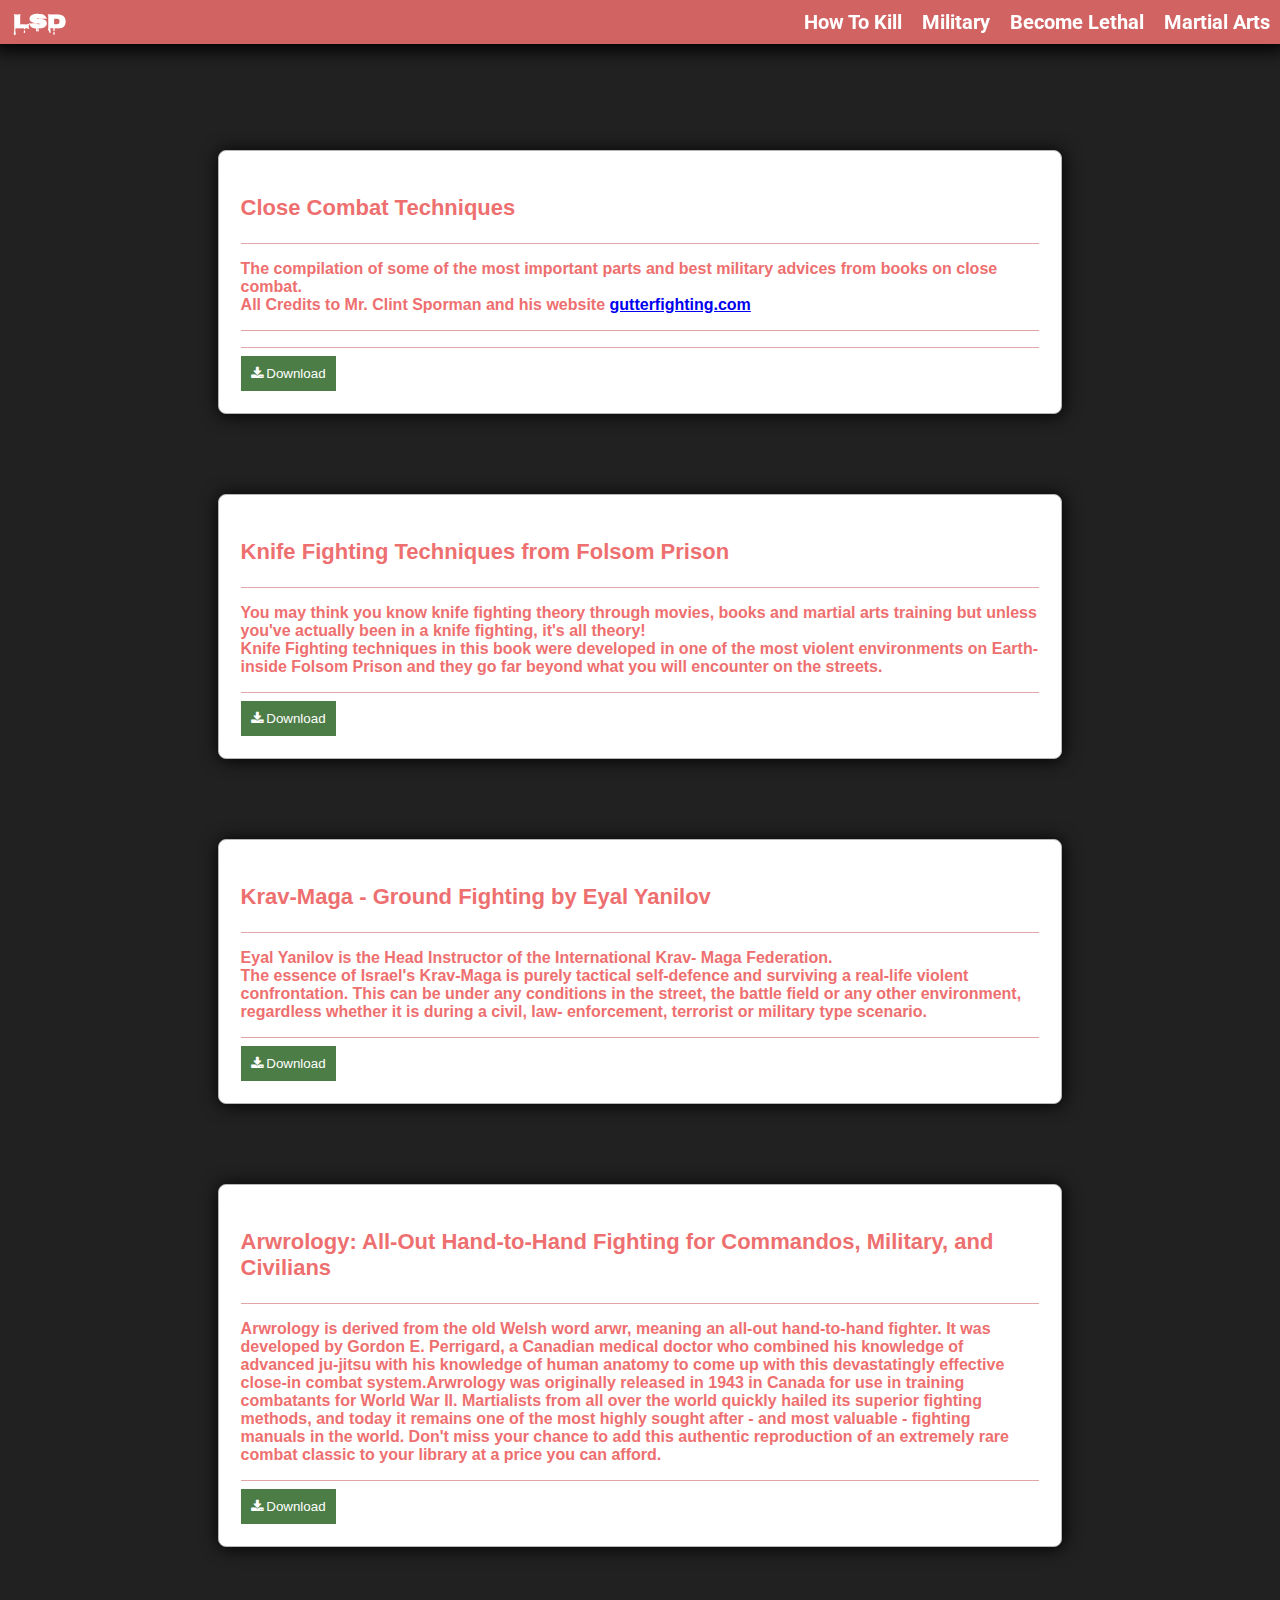
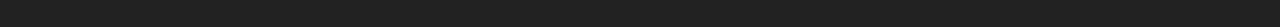
==== content/reslethal.html @ 444b8784 "Updated! Responsive Website is Ready!" ====
<!DOCTYPE html>
<html lang="en" dir="ltr">
  <head>
    <meta name="viewport" content="width=device-width, initial-scale=1">
    <meta charset="utf-8">
    <title>LETHAL DEFENSE</title>
    <meta name="description" content="Collection of ebooks that will provide your body a lethal and offensive shield.">
    <link href="https://fonts.googleapis.com/css?family=Oswald|Roboto:100|Teko&display=swap" rel="stylesheet">
    <link href="https://fonts.googleapis.com/css?family=Libre+Barcode+128+Text|Nosifer&display=swap" rel="stylesheet">
    <link rel="stylesheet" href="contentmaster.css">
    <link rel="stylesheet" href="https://cdnjs.cloudflare.com/ajax/libs/font-awesome/4.7.0/css/font-awesome.min.css">
    <script src="../mobi.js">
    </script>
  </head>
  <body>

    <div class="navbar">
      <a id="lsd" href="/index.html">LSD</a>
      <a href="resmartial.html">Martial Arts</a>
      <a href="reslethal.html">Become Lethal</a>
      <a href="resmilitary.html">Military</a>
      <a href="reskill.html">How To Kill</a>
      <a id="mbtn" href="JavaScript:Void(0);" onclick="openNav()">&#9776</a>
      <a href="JavaScript:Void(0)" id="xbtn" onclick="closeNav()">&times;</a>
    </div>
    <div id="overnav" class="overnav">

      <div class="overcontent">

        <a href="reskill.html">How To Kill</a>
        <a href="resmartial.html">Martial Arts</a>
        <a href="reslethal.html">Become Lethal</a>
        <a href="resmilitary.html">Military</a>
      </div>
    </div>
    <div class="books">
      <div class="box">
        <h3>Close Combat Techniques</h3>
        <hr>
        <p>The compilation of some of the most important parts and best military advices from books on close combat.<br>All Credits to Mr. Clint Sporman and his website <b><a href="http://www.gutterfighting.org/" target="_blank" id="gutter" >gutterfighting.com</a><hr> </p>
        <hr>
        <div class="dbtn">
          <a href="closecombat.pdf"> <button><i class="fa fa-download"></i> Download</button> </a>
        </div>
      </div>
      <div class="box">
        <h3>Knife Fighting Techniques from Folsom Prison </h3>
        <hr>
        <p>You may think you know knife fighting theory through movies, books and martial arts training but unless you've actually been in a knife fighting, it's all theory! <br> Knife Fighting techniques in this book were developed in one of the most violent environments on Earth-inside Folsom Prison and they go far beyond what you will encounter on the streets.</p>
        <hr>
        <div class="dbtn">
          <a href="knife.pdf"> <button><i class="fa fa-download"></i> Download</button> </a>
        </div>
      </div>
      <div class="box">
        <h3>Krav-Maga - Ground Fighting by Eyal Yanilov</h3>
        <hr>
        <p>Eyal Yanilov is the Head Instructor of the International Krav-
Maga Federation. <br> The essence of Israel's Krav-Maga is purely tactical self-defence
and surviving a real-life violent confrontation. This can be
under any conditions in the street, the battle field or any other
environment, regardless whether it is during a civil, law-
enforcement, terrorist or military type scenario.</p>
        <hr>
        <div class="dbtn">
          <a href="kravmaga.pdf"> <button><i class="fa fa-download"></i> Download</button> </a>
        </div>
      </div>
      <div class="box">
        <h3>Arwrology: All-Out Hand-to-Hand Fighting for Commandos, Military, and Civilians</h3>
        <hr>
        <p>Arwrology is derived from the old Welsh word arwr, meaning an all-out hand-to-hand fighter. It was developed by Gordon E. Perrigard, a Canadian medical doctor who combined his knowledge of advanced ju-jitsu with his knowledge of human anatomy to come up with this devastatingly effective close-in combat system.Arwrology was originally released in 1943 in Canada for use in training combatants for World War II. Martialists from all over the world quickly hailed its superior fighting methods, and today it remains one of the most highly sought after - and most valuable - fighting manuals in the world. Don't miss your chance to add this authentic reproduction of an extremely rare combat classic to your library at a price you can afford.</p>
        <hr>
        <div class="dbtn">
          <a href="arwrology.pdf"> <button><i class="fa fa-download"></i> Download</button> </a>
        </div>
      </div>
    </div>
</body>
</html>
---- content/contentmaster.css ----
body{
  margin: 0;
  background-color: #212121;
}
.overnav{
  width: 100%;
  height: 0;
  overflow-x: hidden;
  z-index: 1;
  position: fixed;
  top: 56px;
  background-color: rgba(171, 65, 65);
  transition: 0.5s;
}

.overcontent{
  text-align: center;
  position: relative;
  top: 25%;
  left: 0;
  width: 100%;
}
.overnav a{
  display: block;
  text-decoration: none;
  color: white;
  font-family: Oswald;
  font-size: 30px;
  padding: 10px;
  margin-bottom: 23px;

}
.overnav a:hover:not(#xbtn){
  color: white;
  transition: 0.3s;
  background: rgba(0, 0, 0, 0.84);
}
.navbar{
  background-color: rgb(210, 99, 99);
  top: 0;
  position: fixed;
  width: 100%;
  overflow: hidden;
  box-shadow: 0px 0px 18px 6px black;
}
#lsd{
  float: left;
  font-family: Nosifer;
  padding: 0;
  padding-left: 1%;
  padding-top: 0.5%;
}
#mbtn{
  font-family: sans-serif;
  font-size: 30px;
  display: none;
}
.navbar a{
  font-family: Roboto;
  font-weight: bolder;
  float: right;
  font-size: 20px;
  color: white;
  padding: 10px;
  text-decoration: none;

}
#xbtn{
  font-family: sans-serif;
  font-size: 30px;
  display: none;
}
.navbar a:hover:not(#lsd){
  background-color: rgb(223, 124, 124);
}

@media screen and (max-width: 600px) {
  #mbtn{
    display: block;
    transition: 0.3s;
  }
  .navbar a{
    display: none;

      transition: 0.3s;
  }
  #lsd{
    transition: 0.3;
    display: block;
    padding-top: 2%;
    padding-left: 2%;
    float: left;
  }
}
.books{
  margin-top: 150px;
  margin-bottom: 20px;
}
.dbtn button{
  padding: 10px;
  background-color: rgb(77, 125, 71);
  border: none;
  color: white;
  cursor: pointer;
}
.dbtn button:hover{
  background-color: rgb(116, 180, 108);
}
@media screen and (max-width: 600px) {
  .box{
    margin-left: 2%;
    margin-right: 2%;
    padding: 22px;
    border-radius: 8px 8px;
    background-color: white;
    transition: 0.5s;
    border-style: solid;
    border-color: rgb(182, 182, 182);
    border-width: 1px;
    font-weight: bold;
    box-shadow: 1px 1px 18px black;
    float: left;
    margin-bottom: 80px;
  }
  .box hr{
    height: 1px;
    border: none;
    background-color: #e0a6a6;
    width: 100%;

  }
  .box h3{
    font-size: 22px;
    font-family: sans-serif;
    color: #ee6f6f;
  }
  .box p{
    font-family: sans-serif;
    color: #ee6f6f;
  }
  .dbtn{

  }
}
@media screen and (min-width: 600px) {
  .box{
    margin-left: 17%;
    margin-right: 17%;
    padding: 22px;
    border-radius: 8px 8px;
    background-color: white;
    transition: 0.5s;
    border-style: solid;
    border-color: rgb(182, 182, 182);
    border-width: 1px;
    font-weight: bold;
    box-shadow: 1px 1px 18px black;
    float: left;
    margin-bottom: 80px;

  }
  .box hr{
    height: 1px;
    border: none;
    background-color: #e0a6a6;
    width: 100%;

  }
  .box h3{
    font-size: 22px;
    font-family: sans-serif;
    color: #ee6f6f;
  }
  .box p{
    font-family: sans-serif;
    color: #ee6f6f;
  }
}
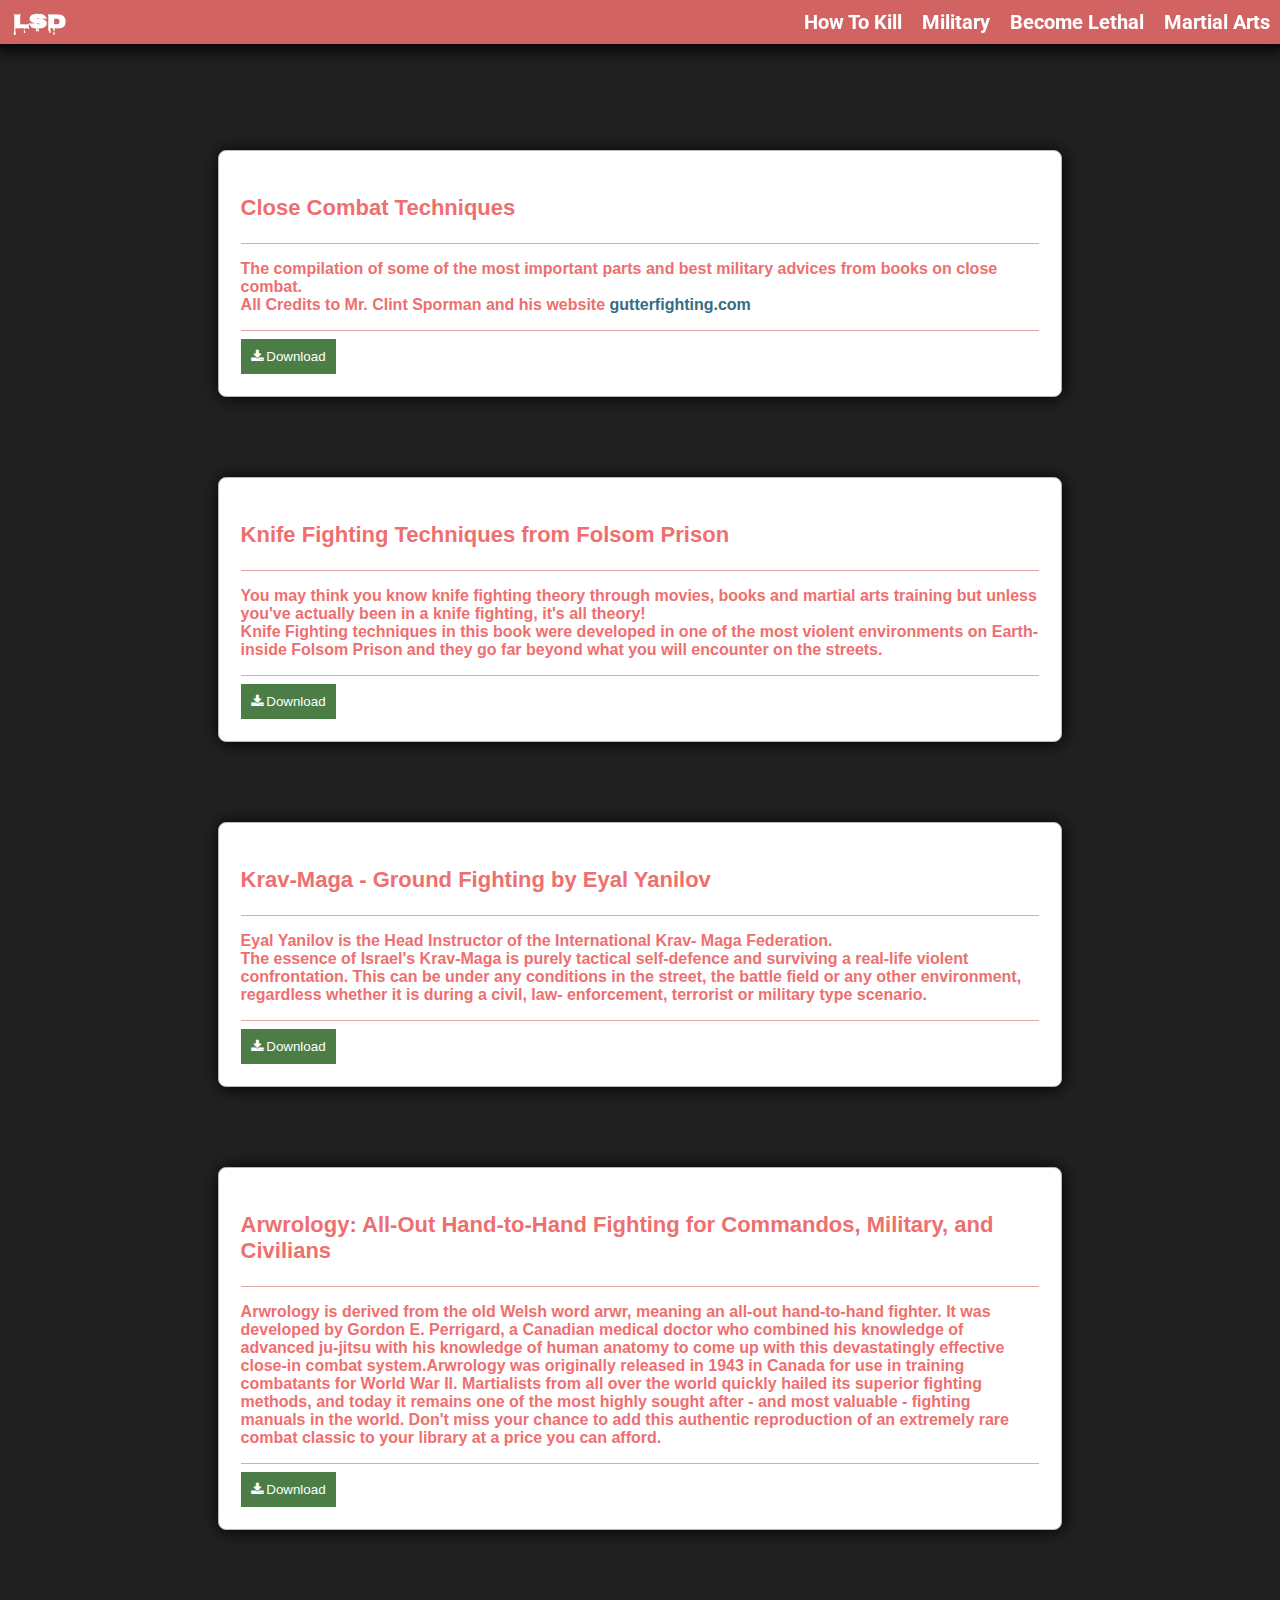
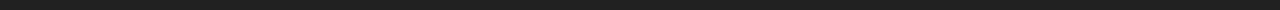
==== commit b2e7908d: "Lethal Gutter" ====
--- a/content/reslethal.html
+++ b/content/reslethal.html
@@ -37,7 +37,7 @@
       <div class="box">
         <h3>Close Combat Techniques</h3>
         <hr>
-        <p>The compilation of some of the most important parts and best military advices from books on close combat.<br>All Credits to Mr. Clint Sporman and his website <b><a href="http://www.gutterfighting.org/" target="_blank" id="gutter" >gutterfighting.com</a><hr> </p>
+        <p>The compilation of some of the most important parts and best military advices from books on close combat.<br>All Credits to Mr. Clint Sporman and his website <b><a href="http://www.gutterfighting.org/" target="_blank" id="gutter" style="text-decoration: none; color: rgb(52, 109, 133)">gutterfighting.com</a></p>
         <hr>
         <div class="dbtn">
           <a href="closecombat.pdf"> <button><i class="fa fa-download"></i> Download</button> </a>
